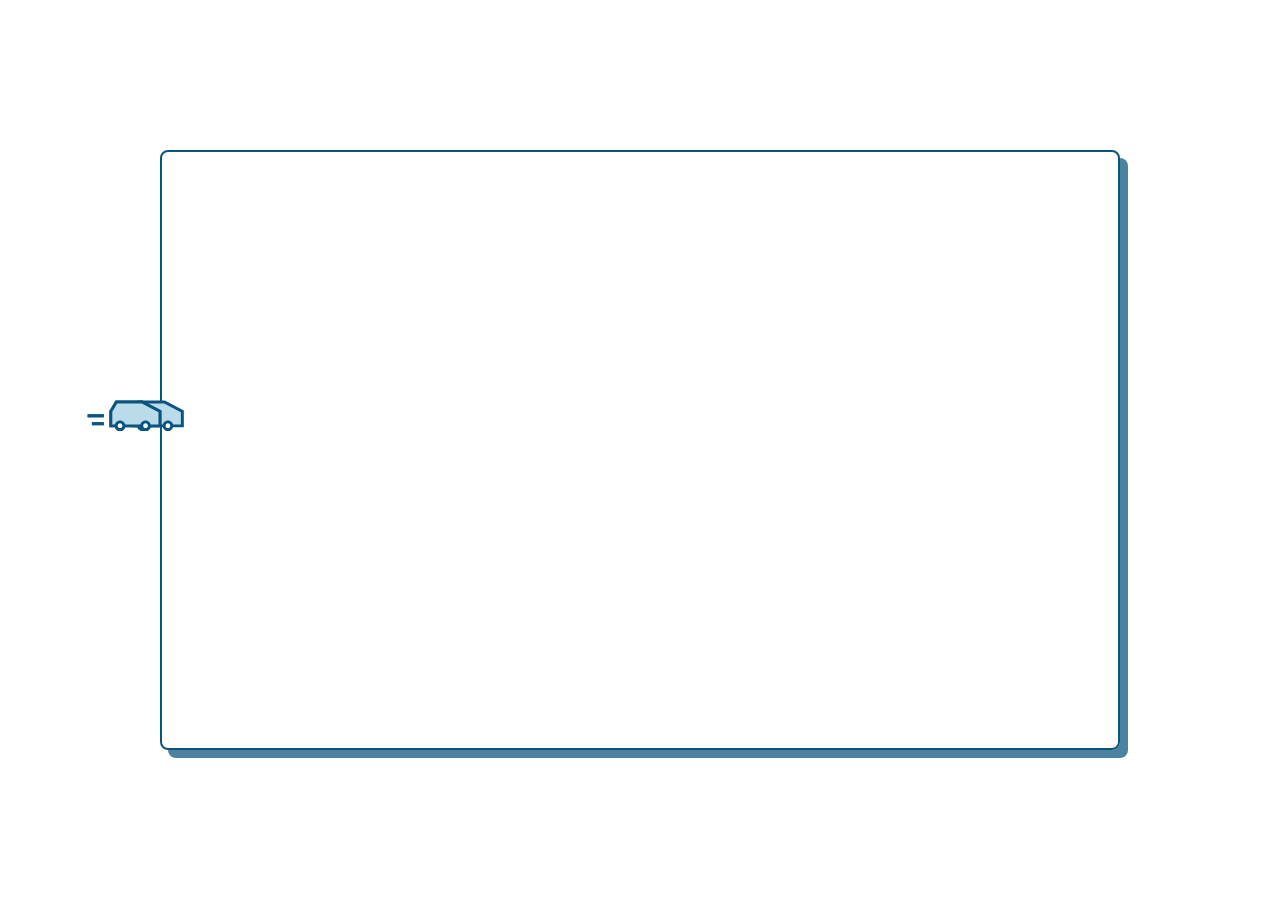
==== car_ani/index.html @ d31cbe67 "create car animation test folder" ====
<!DOCTYPE html>
<html lang="en">
<head>
    <meta charset="UTF-8">
    <meta name="viewport" content="width=device-width, initial-scale=1.0">
    <title>Document</title>
    <link rel="stylesheet" href="../css/general.css">
    <link rel="stylesheet" href="./style.css">

    <script defer src="./script.js"></script>
</head>
<body>
    <main>
        <svg class="hp-car" viewBox="0 0 75 31" width="7.5%">
        <path class="fill-m-3" d="M29.37,2.05h25.77l17.82,9.39v14.41H23.83V11.44L29.37,2.05Z"/>
        <path class="fill-m" d="M74.44,27.33H22.36V11.04L28.53,.58h26.97l18.93,9.98V27.33Zm-49.13-2.95h46.17V12.34L54.77,3.53H30.22l-4.91,8.32v12.53Z"/>
        <circle class="fill-m-bg" cx="33.05" cy="25.69" r="3.83"/>
        <path class="fill-m" d="M33.05,31c-2.93,0-5.31-2.38-5.31-5.31s2.38-5.31,5.31-5.31,5.31,2.38,5.31,5.31-2.38,5.31-5.31,5.31Zm0-7.66c-1.3,0-2.35,1.05-2.35,2.35s1.05,2.35,2.35,2.35,2.35-1.05,2.35-2.35-1.05-2.35-2.35-2.35Z"/>
        <circle class="fill-m-bg" cx="58.55" cy="25.69" r="3.83"/>
        <path class="fill-m" d="M58.55,31c-2.93,0-5.31-2.38-5.31-5.31s2.38-5.31,5.31-5.31,5.31,2.38,5.31,5.31-2.38,5.31-5.31,5.31Zm0-7.66c-1.3,0-2.35,1.05-2.35,2.35s1.05,2.35,2.35,2.35,2.35-1.05,2.35-2.35-1.05-2.35-2.35-2.35Z"/>
        <line class="hp-v-stroke" x1="16.8" y1="15.8" x2="0.6" y2="15.8"/>
        <line class="hp-v-stroke" x1="16.8" y1="23.7" x2="4.9" y2="23.7"/>
        </svg>
        <svg class="hp-car" viewBox="0 0 75 31" width="7.5%">
        <path class="fill-m-3" d="M29.37,2.05h25.77l17.82,9.39v14.41H23.83V11.44L29.37,2.05Z"/>
        <path class="fill-m" d="M74.44,27.33H22.36V11.04L28.53,.58h26.97l18.93,9.98V27.33Zm-49.13-2.95h46.17V12.34L54.77,3.53H30.22l-4.91,8.32v12.53Z"/>
        <circle class="fill-m-bg" cx="33.05" cy="25.69" r="3.83"/>
        <path class="fill-m" d="M33.05,31c-2.93,0-5.31-2.38-5.31-5.31s2.38-5.31,5.31-5.31,5.31,2.38,5.31,5.31-2.38,5.31-5.31,5.31Zm0-7.66c-1.3,0-2.35,1.05-2.35,2.35s1.05,2.35,2.35,2.35,2.35-1.05,2.35-2.35-1.05-2.35-2.35-2.35Z"/>
        <circle class="fill-m-bg" cx="58.55" cy="25.69" r="3.83"/>
        <path class="fill-m" d="M58.55,31c-2.93,0-5.31-2.38-5.31-5.31s2.38-5.31,5.31-5.31,5.31,2.38,5.31,5.31-2.38,5.31-5.31,5.31Zm0-7.66c-1.3,0-2.35,1.05-2.35,2.35s1.05,2.35,2.35,2.35,2.35-1.05,2.35-2.35-1.05-2.35-2.35-2.35Z"/>
        <line class="hp-v-stroke" x1="16.8" y1="15.8" x2="0.6" y2="15.8"/>
        <line class="hp-v-stroke" x1="16.8" y1="23.7" x2="4.9" y2="23.7"/>
        </svg>
        <svg class="hp-car" viewBox="0 0 75 31" width="7.5%">
        <path class="fill-m-3" d="M29.37,2.05h25.77l17.82,9.39v14.41H23.83V11.44L29.37,2.05Z"/>
        <path class="fill-m" d="M74.44,27.33H22.36V11.04L28.53,.58h26.97l18.93,9.98V27.33Zm-49.13-2.95h46.17V12.34L54.77,3.53H30.22l-4.91,8.32v12.53Z"/>
        <circle class="fill-m-bg" cx="33.05" cy="25.69" r="3.83"/>
        <path class="fill-m" d="M33.05,31c-2.93,0-5.31-2.38-5.31-5.31s2.38-5.31,5.31-5.31,5.31,2.38,5.31,5.31-2.38,5.31-5.31,5.31Zm0-7.66c-1.3,0-2.35,1.05-2.35,2.35s1.05,2.35,2.35,2.35,2.35-1.05,2.35-2.35-1.05-2.35-2.35-2.35Z"/>
        <circle class="fill-m-bg" cx="58.55" cy="25.69" r="3.83"/>
        <path class="fill-m" d="M58.55,31c-2.93,0-5.31-2.38-5.31-5.31s2.38-5.31,5.31-5.31,5.31,2.38,5.31,5.31-2.38,5.31-5.31,5.31Zm0-7.66c-1.3,0-2.35,1.05-2.35,2.35s1.05,2.35,2.35,2.35,2.35-1.05,2.35-2.35-1.05-2.35-2.35-2.35Z"/>
        <line class="hp-v-stroke" x1="16.8" y1="15.8" x2="0.6" y2="15.8"/>
        <line class="hp-v-stroke" x1="16.8" y1="23.7" x2="4.9" y2="23.7"/>
        </svg>
    </main>
   
</body>
</html>
---- css/general.css ----
/* fonts */
@import url('https://fonts.googleapis.com/css2?family=Noto+Sans+TC:wght@400;500;700&display=swap');
@import url('https://fonts.googleapis.com/css2?family=Outfit:wght@200;400;500;700&display=swap');

/* css reset */
*, *::before, *::after {
    box-sizing: border-box;
    color: var(--main-color);
    font-weight: 500;
}
* {
    margin: 0;
    padding: 0;
    border: 0;
    font-size: 100%;
}
html, body {
    height: 100%;
    max-width: 100%;
    /* overflow-x: hidden; */
}
body {
    max-width: 100%;
    line-height: 1.2;
    -webkit-font-smoothing: antialiased;
}
li,ol,ul {
    list-style: none;
}
img, picture, video, canvas, svg {
    display: block;
    max-width: 100%;
}
input, button, textarea, select {
    font: inherit;
}
p, h1, h2, h3, h4, h5, h6 {
    overflow-wrap: break-word;
}
#root, #__next {
    isolation: isolate;
}
a:hover {
    text-decoration: none;
}

/* general */
::selection {
    background-color: var(--selection-color);
    color: var(--main-bg-color);
}

::-webkit-scrollbar {
    width: 0.625rem;
}

::-webkit-scrollbar-track {
    background: #eee;
}

::-webkit-scrollbar-thumb{
    background: var(--main-color);
    border-radius: 0.3125rem;
}

* {
    font-family: 'Outfit', 'Noto Sans TC', sans-serif;
}

/* a[target="_blank"]:after {
    content: '';
    background-image: url('/assets/external-link.svg');
    background-repeat: no-repeat;
    background-size: cover;
    display: inline-block;
    position: relative;
    height: 0.7em;
    width: 0.7em;
    margin: 0 0.1em 0 0.1em;
} */
---- car_ani/style.css ----
:root {
    --main-color: #0a557e;
    --main-shadow-color: #0a557ebb;
    --main-bg-color: #fcfcff;
    --main-color-2: #4caedd;
    --main-color-3: #badcea;
    --secondary-color: #c4c691;
    --page-bg: #f7fafb;

    /* --main-color: #8fcdff;
    --main-bg-color: #1a1c1e;
    --main-color-2: #4caedd;
    --main-color-3: #badcea;
    --secondary-color: #5e6300; */


    --r-red: #db7476;
    --r-orange: #ed8c37;
    --r-yellow: #f5a936;
    --r-green: #51a885;
    --r-blue: #267a9e;
    --r-indigo: #5f739d;
    --r-purple: #986b9b;


    --selection-color: #0a557edd;

}

.fill-101-top {fill: var(--r-yellow);}
.fill-m {fill: var(--main-color);}
.fill-m-bg {fill: var(--main-bg-color);}
.fill-m-2 {fill: var(--main-color-2);}
.fill-m-3 {fill: var(--main-color-3);}
.fill-s {fill: var(--secondary-color);}

body {
    display: grid;
    place-items: center;
}

main {
    --_lw: 0.1875rem;

    width: 960px;
    height: 600px;
    border-radius: 0.5rem;
    border: 2px solid var(--main-color);
    box-shadow: 0.5rem 0.5rem var(--main-shadow-color);
}

.hp-car {
    position: absolute;
    top: 25rem;
    width: 75px;
    translate: -100% 0;
    /* transition: 2s linear; */
}

.hp-v-stroke {
    stroke: var(--main-color);
    stroke-width: var(--_lw);
    /* stroke-dasharray: 0 100%; */
    /* stroke-dashoffset: 5; */
    transition: 0.8s;
}
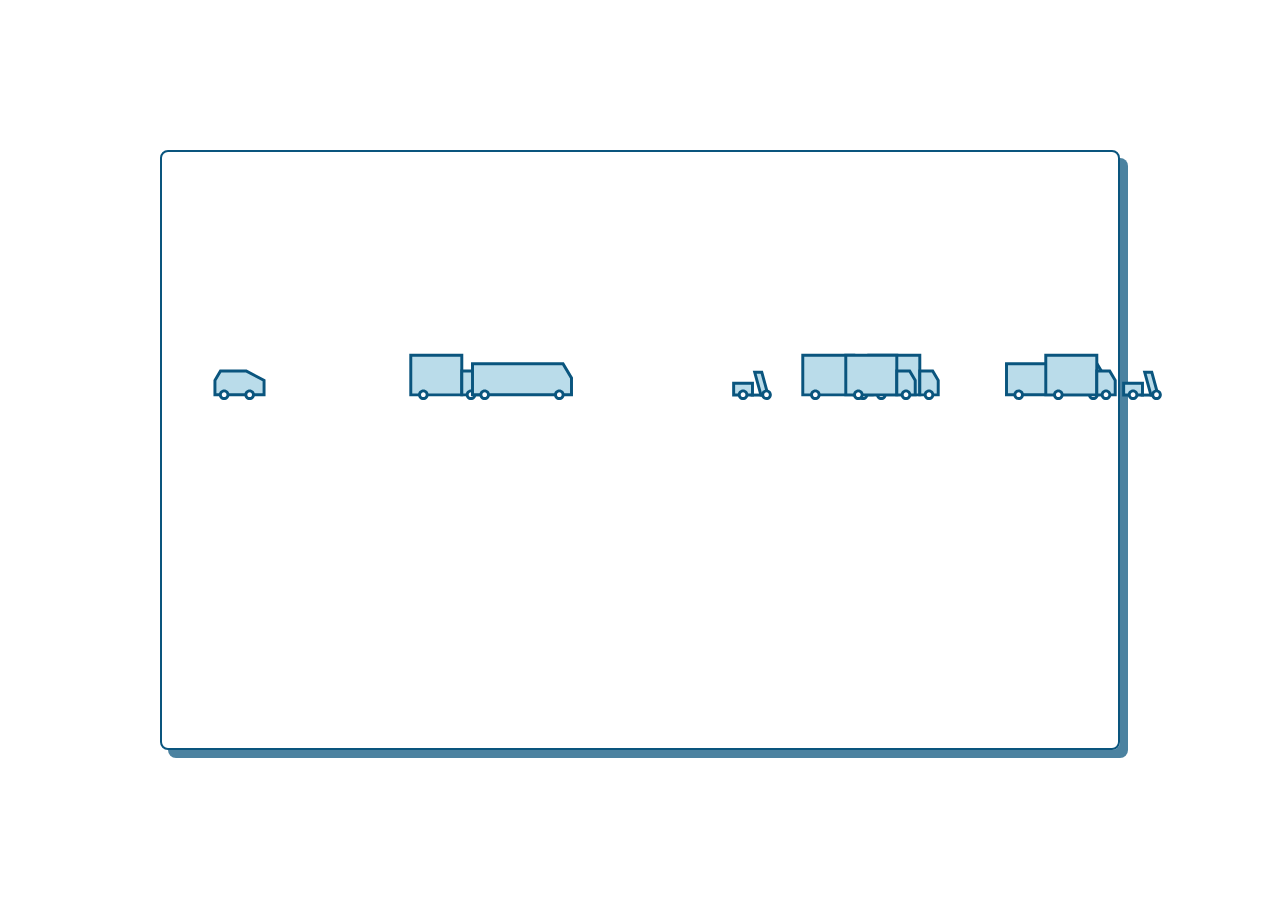
==== commit 4e4fe5ae: "create appendVehicle()" ====
--- a/car_ani/index.html
+++ b/car_ani/index.html
@@ -11,36 +11,6 @@
 </head>
 <body>
     <main>
-        <svg class="hp-car" viewBox="0 0 75 31" width="7.5%">
-        <path class="fill-m-3" d="M29.37,2.05h25.77l17.82,9.39v14.41H23.83V11.44L29.37,2.05Z"/>
-        <path class="fill-m" d="M74.44,27.33H22.36V11.04L28.53,.58h26.97l18.93,9.98V27.33Zm-49.13-2.95h46.17V12.34L54.77,3.53H30.22l-4.91,8.32v12.53Z"/>
-        <circle class="fill-m-bg" cx="33.05" cy="25.69" r="3.83"/>
-        <path class="fill-m" d="M33.05,31c-2.93,0-5.31-2.38-5.31-5.31s2.38-5.31,5.31-5.31,5.31,2.38,5.31,5.31-2.38,5.31-5.31,5.31Zm0-7.66c-1.3,0-2.35,1.05-2.35,2.35s1.05,2.35,2.35,2.35,2.35-1.05,2.35-2.35-1.05-2.35-2.35-2.35Z"/>
-        <circle class="fill-m-bg" cx="58.55" cy="25.69" r="3.83"/>
-        <path class="fill-m" d="M58.55,31c-2.93,0-5.31-2.38-5.31-5.31s2.38-5.31,5.31-5.31,5.31,2.38,5.31,5.31-2.38,5.31-5.31,5.31Zm0-7.66c-1.3,0-2.35,1.05-2.35,2.35s1.05,2.35,2.35,2.35,2.35-1.05,2.35-2.35-1.05-2.35-2.35-2.35Z"/>
-        <line class="hp-v-stroke" x1="16.8" y1="15.8" x2="0.6" y2="15.8"/>
-        <line class="hp-v-stroke" x1="16.8" y1="23.7" x2="4.9" y2="23.7"/>
-        </svg>
-        <svg class="hp-car" viewBox="0 0 75 31" width="7.5%">
-        <path class="fill-m-3" d="M29.37,2.05h25.77l17.82,9.39v14.41H23.83V11.44L29.37,2.05Z"/>
-        <path class="fill-m" d="M74.44,27.33H22.36V11.04L28.53,.58h26.97l18.93,9.98V27.33Zm-49.13-2.95h46.17V12.34L54.77,3.53H30.22l-4.91,8.32v12.53Z"/>
-        <circle class="fill-m-bg" cx="33.05" cy="25.69" r="3.83"/>
-        <path class="fill-m" d="M33.05,31c-2.93,0-5.31-2.38-5.31-5.31s2.38-5.31,5.31-5.31,5.31,2.38,5.31,5.31-2.38,5.31-5.31,5.31Zm0-7.66c-1.3,0-2.35,1.05-2.35,2.35s1.05,2.35,2.35,2.35,2.35-1.05,2.35-2.35-1.05-2.35-2.35-2.35Z"/>
-        <circle class="fill-m-bg" cx="58.55" cy="25.69" r="3.83"/>
-        <path class="fill-m" d="M58.55,31c-2.93,0-5.31-2.38-5.31-5.31s2.38-5.31,5.31-5.31,5.31,2.38,5.31,5.31-2.38,5.31-5.31,5.31Zm0-7.66c-1.3,0-2.35,1.05-2.35,2.35s1.05,2.35,2.35,2.35,2.35-1.05,2.35-2.35-1.05-2.35-2.35-2.35Z"/>
-        <line class="hp-v-stroke" x1="16.8" y1="15.8" x2="0.6" y2="15.8"/>
-        <line class="hp-v-stroke" x1="16.8" y1="23.7" x2="4.9" y2="23.7"/>
-        </svg>
-        <svg class="hp-car" viewBox="0 0 75 31" width="7.5%">
-        <path class="fill-m-3" d="M29.37,2.05h25.77l17.82,9.39v14.41H23.83V11.44L29.37,2.05Z"/>
-        <path class="fill-m" d="M74.44,27.33H22.36V11.04L28.53,.58h26.97l18.93,9.98V27.33Zm-49.13-2.95h46.17V12.34L54.77,3.53H30.22l-4.91,8.32v12.53Z"/>
-        <circle class="fill-m-bg" cx="33.05" cy="25.69" r="3.83"/>
-        <path class="fill-m" d="M33.05,31c-2.93,0-5.31-2.38-5.31-5.31s2.38-5.31,5.31-5.31,5.31,2.38,5.31,5.31-2.38,5.31-5.31,5.31Zm0-7.66c-1.3,0-2.35,1.05-2.35,2.35s1.05,2.35,2.35,2.35,2.35-1.05,2.35-2.35-1.05-2.35-2.35-2.35Z"/>
-        <circle class="fill-m-bg" cx="58.55" cy="25.69" r="3.83"/>
-        <path class="fill-m" d="M58.55,31c-2.93,0-5.31-2.38-5.31-5.31s2.38-5.31,5.31-5.31,5.31,2.38,5.31,5.31-2.38,5.31-5.31,5.31Zm0-7.66c-1.3,0-2.35,1.05-2.35,2.35s1.05,2.35,2.35,2.35,2.35-1.05,2.35-2.35-1.05-2.35-2.35-2.35Z"/>
-        <line class="hp-v-stroke" x1="16.8" y1="15.8" x2="0.6" y2="15.8"/>
-        <line class="hp-v-stroke" x1="16.8" y1="23.7" x2="4.9" y2="23.7"/>
-        </svg>
     </main>
    
 </body>
--- a/car_ani/style.css
+++ b/car_ani/style.css
@@ -49,12 +49,12 @@
     box-shadow: 0.5rem 0.5rem var(--main-shadow-color);
 }
 
-.hp-car {
+.vehicles {
     position: absolute;
     top: 25rem;
-    width: 75px;
-    translate: -100% 0;
+    translate: -100% -100%;
     /* transition: 2s linear; */
+    /* outline: 1px solid red; */
 }
 
 .hp-v-stroke {
